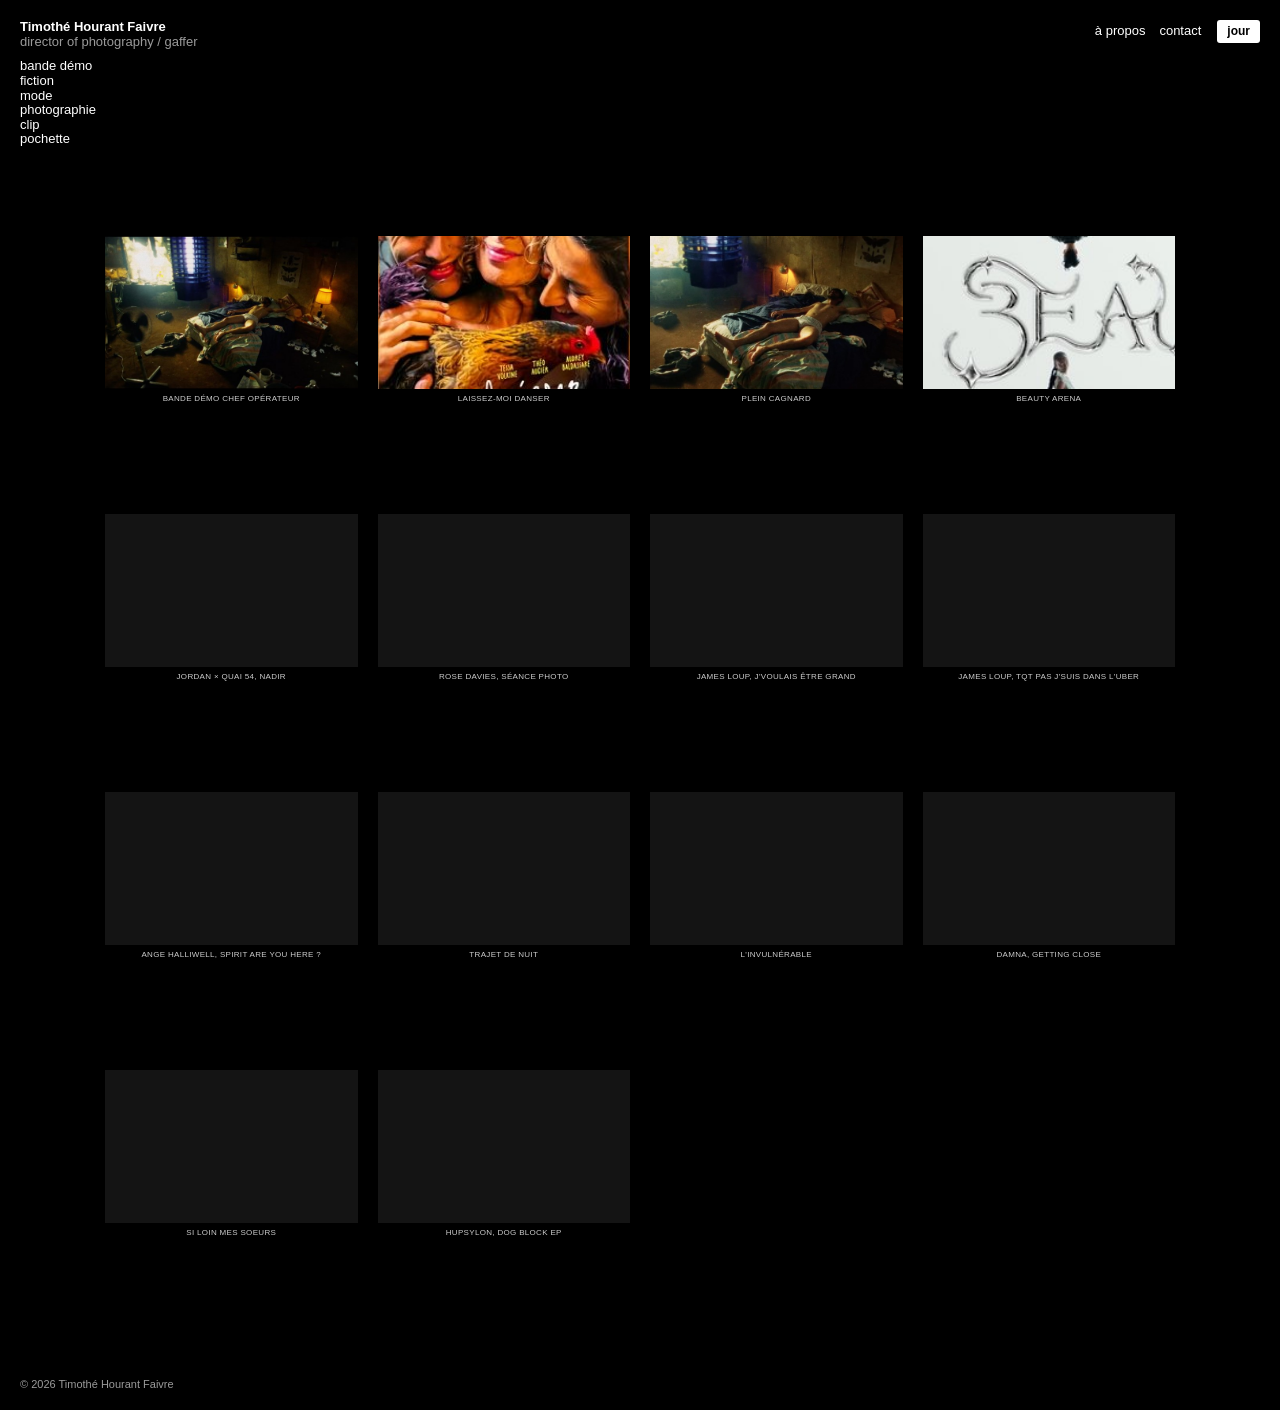
==== index.html @ e12db629 "Mise en page en grille quatre colonnes, en-tête empilé, jour/nuit conservé Co-Authored-By: Claude Op" ====
<!doctype html>
<html lang="fr">
<head>
<meta charset="utf-8">
<meta name="viewport" content="width=device-width, initial-scale=1, viewport-fit=cover">
<title>Timothé Hourant Faivre · films</title>
<meta name="description" content="Timothé Hourant Faivre, director of photography et gaffer à Paris.">
<script>try{var t=localStorage.getItem("theme");if(t==="jour")document.documentElement.dataset.theme=t}catch(e){}</script>
<link rel="stylesheet" href="assets/style.css?v=5">
</head>
<body data-page="accueil">
<header class="haut">
  <div class="haut-gauche">
    <a href="index.html" class="ligne-nom" data-site="nom">Timothé Hourant Faivre</a>
    <span class="ligne-metier">director of photography / gaffer</span>
    <nav class="filtres" aria-label="catégories"><span id="categories"></span></nav>
  </div>
  <div class="haut-droite">
    <nav class="pages" aria-label="pages">
      <a href="a-propos.html">à propos</a>
      <a href="contact.html">contact</a>
    </nav>
    <button type="button" class="bascule" id="bascule" aria-label="passer en mode jour">jour</button>
  </div>
</header>
<main>
  <h1 class="sr">Timothé Hourant Faivre, films</h1>
  <section id="projet" class="projet" hidden></section>
  <div id="liste" class="grille"><p class="vide">chargement…</p></div>
</main>
<footer class="bas">© 2026 <span data-site="nom">Timothé Hourant Faivre</span></footer>
<script src="assets/site.js?v=5"></script>
</body>
</html>
---- assets/style.css ----
/* Timothé Hourant Faivre · mise en page en grille, typo grotesque, jour / nuit */

:root {
  --fond: #000;
  --texte: #fff;
  --doux: #9a9a9a;
  --case: #141414;
  --vert: #39ff14;
  --grotesque: "Neue Haas Grotesk Text", "Helvetica Neue", Helvetica, Arial, sans-serif;
  color-scheme: dark;
}
:root[data-theme="jour"] {
  --fond: #fff;
  --texte: #111;
  --doux: #6f6f6f;
  --case: #ececec;
  --vert: #12a33a;
  color-scheme: light;
}

* { box-sizing: border-box; }
html { -webkit-text-size-adjust: 100%; }
body {
  margin: 0;
  min-height: 100vh;
  display: flex;
  flex-direction: column;
  background: var(--fond);
  color: var(--texte);
  font: 400 13px/1.1 var(--grotesque);
  -webkit-font-smoothing: antialiased;
}
a { color: inherit; text-decoration: none; }
a:hover, a[aria-current="page"] { color: var(--vert); }
img { display: block; max-width: 100%; }
.sr { position: absolute; width: 1px; height: 1px; overflow: hidden; clip: rect(0 0 0 0); white-space: nowrap; }

/* En-tête : colonne de liens en haut à gauche, pages et bouton en haut à droite */
.haut {
  display: flex;
  justify-content: space-between;
  align-items: flex-start;
  gap: 24px;
  padding: 20px 20px 0;
}
.haut-gauche { display: flex; flex-direction: column; gap: 1px; line-height: 1.05; }
.ligne-nom { font-weight: 700; }
.ligne-metier { color: var(--doux); margin-bottom: 10px; }
.filtres #categories { display: flex; flex-direction: column; gap: 1px; }
.haut-droite { display: flex; align-items: center; gap: 16px; }
.pages { display: flex; gap: 14px; }
.bascule {
  appearance: none;
  border: 0;
  border-radius: 3px;
  padding: 5px 10px 6px;
  background: var(--texte);
  color: var(--fond);
  font: 700 12px/1 var(--grotesque);
  cursor: pointer;
}
.bascule:hover { background: var(--vert); color: #000; }

main { flex: 1; width: 100%; }

/* Grille de l'accueil : quatre colonnes, une vignette par projet */
.grille {
  display: grid;
  grid-template-columns: repeat(4, minmax(0, 1fr));
  column-gap: 20px;
  row-gap: 110px;
  max-width: 1110px;
  margin: 90px auto 140px;
  padding: 0 20px;
}
.carte { display: block; }
.vignette-img {
  display: block;
  aspect-ratio: 16 / 9.7;
  overflow: hidden;
  background: var(--case);
}
.vignette-img img { width: 100%; height: 100%; object-fit: cover; transition: opacity .2s; }
.carte:hover .vignette-img img { opacity: .82; }
.legende {
  display: block;
  margin-top: 6px;
  text-align: center;
  font-size: 8px;
  letter-spacing: .04em;
  text-transform: uppercase;
  opacity: .8;
}
.carte:hover .legende { opacity: 1; }
.attente { display: block; width: 100%; height: 100%; background: var(--case); }
.vide { grid-column: 1 / -1; text-align: center; color: var(--doux); }

/* Page projet : une ligne de crédits centrée, grand lecteur, photogrammes */
.projet { max-width: 1110px; margin: 60px auto 120px; padding: 0 20px; }
.credits { text-align: center; font-size: 11px; line-height: 1.35; margin-bottom: 26px; }
.credits p { margin: 0; }
.credits p + p { color: var(--doux); }
.credits .desc { margin-top: 6px; }
.ecran { position: relative; aspect-ratio: 16 / 9; background: var(--case); }
.ecran iframe { position: absolute; inset: 0; width: 100%; height: 100%; border: 0; }
.lien-ext { text-align: center; margin: 40px 0; }
.trois { display: grid; grid-template-columns: repeat(3, minmax(0, 1fr)); gap: 20px; margin-top: 20px; }
.cadre { display: block; aspect-ratio: 16 / 9.7; overflow: hidden; background: var(--case); }
.cadre img { width: 100%; height: 100%; object-fit: cover; }
.retour { text-align: center; margin-top: 50px; }

/* À propos, contact */
.page-texte { max-width: 520px; margin: 90px auto 140px; padding: 0 20px; line-height: 1.35; }
.portrait { width: 100%; max-width: 260px; margin-bottom: 24px; }
.bio p { margin: 0 0 1em; }
.services { list-style: none; padding: 0; margin: 30px 0 0; }
.services li { margin-bottom: 6px; }
.contact { text-align: center; }
.contact .petit { color: var(--doux); }
.mail { display: inline-block; font-size: 22px; font-weight: 700; margin: 10px 0; }
.copier {
  appearance: none; border: 1px solid var(--texte); border-radius: 3px; background: none;
  color: var(--texte); font: 400 12px/1 var(--grotesque); padding: 5px 10px 6px; cursor: pointer;
}
.copier:hover { border-color: var(--vert); color: var(--vert); }
.liens { display: flex; justify-content: center; gap: 14px; margin-top: 24px; }

/* Pied de page */
.bas { padding: 0 20px 20px; font-size: 11px; color: var(--doux); }

@media (max-width: 900px) {
  .grille { grid-template-columns: repeat(2, minmax(0, 1fr)); row-gap: 60px; margin-top: 60px; }
}
@media (max-width: 560px) {
  .haut { padding: 16px 16px 0; }
  .haut-droite { flex-direction: column-reverse; align-items: flex-end; gap: 10px; }
  .grille { column-gap: 12px; row-gap: 40px; padding: 0 16px; margin: 44px auto 90px; }
  .legende { font-size: 7.5px; }
  .projet, .page-texte { padding: 0 16px; margin-top: 44px; }
  .trois { gap: 8px; }
  .bas { padding: 0 16px 16px; }
}
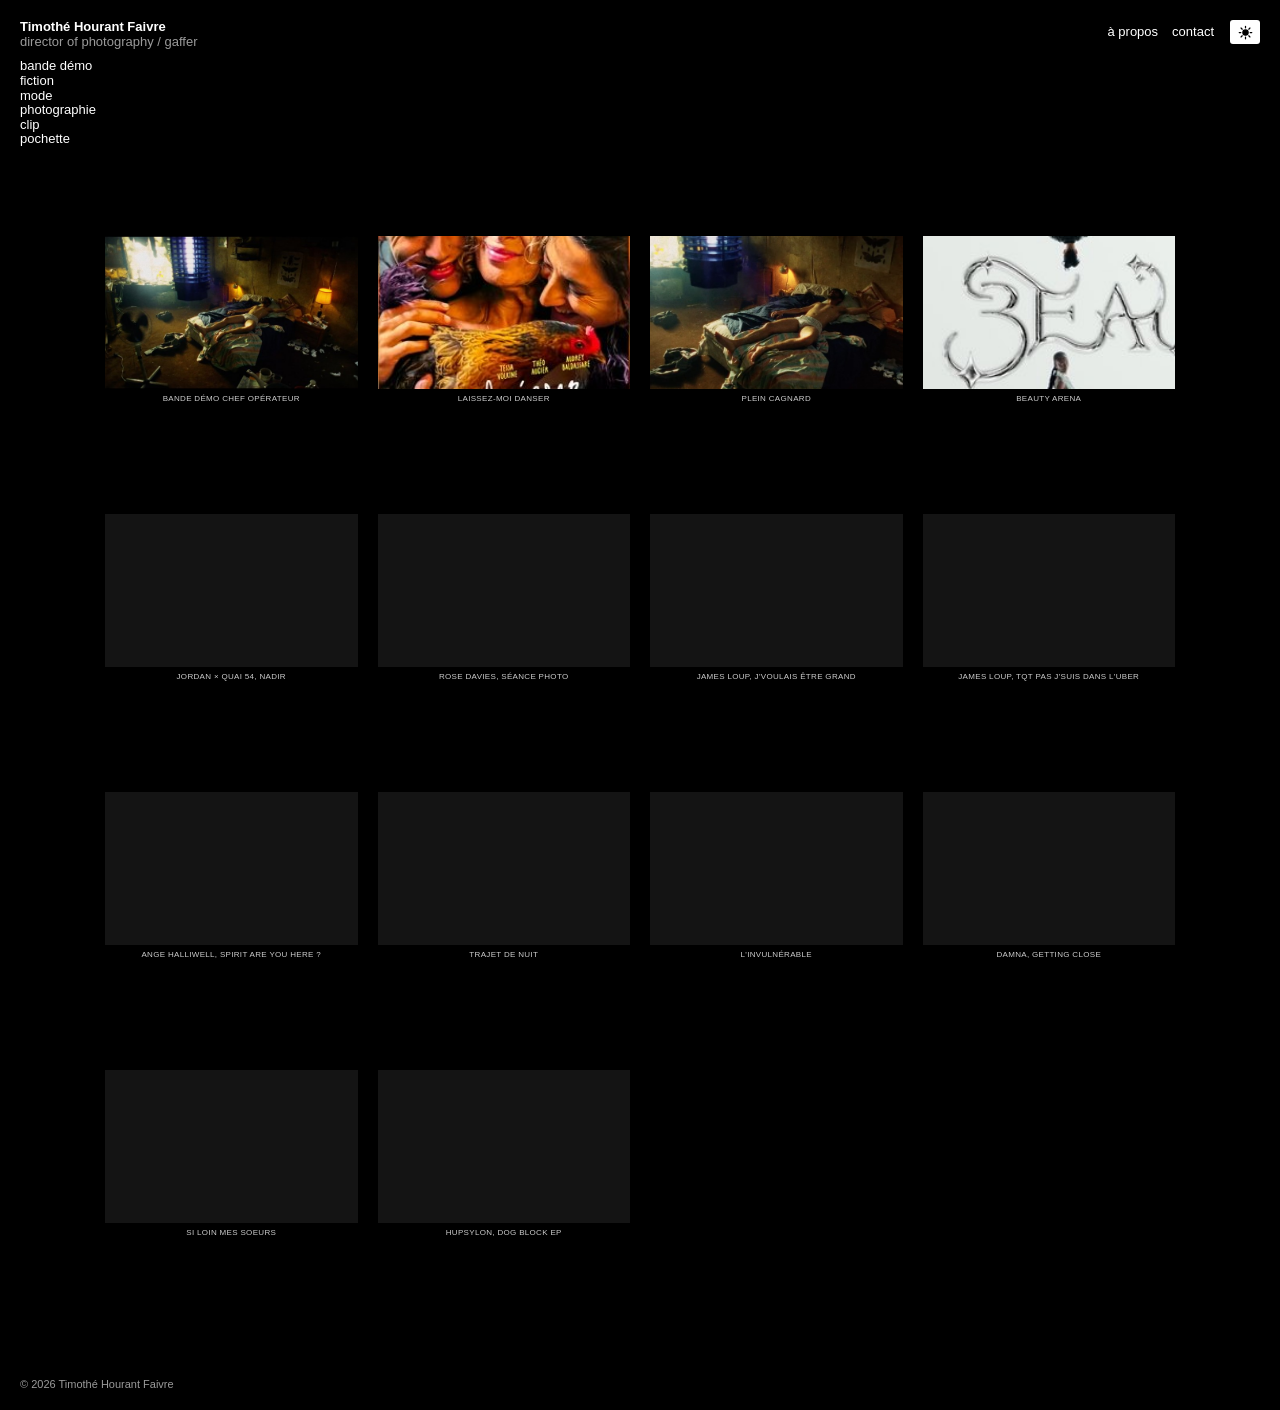
==== commit 99f2ec91: "Bouton jour/nuit : icônes soleil et lune Co-Authored-By: Claude Opus 5.5 <noreply@anthropic.com> Cla" ====
--- a/index.html
+++ b/index.html
@@ -6,7 +6,7 @@
 <title>Timothé Hourant Faivre · films</title>
 <meta name="description" content="Timothé Hourant Faivre, director of photography et gaffer à Paris.">
 <script>try{var t=localStorage.getItem("theme");if(t==="jour")document.documentElement.dataset.theme=t}catch(e){}</script>
-<link rel="stylesheet" href="assets/style.css?v=5">
+<link rel="stylesheet" href="assets/style.css?v=6">
 </head>
 <body data-page="accueil">
 <header class="haut">
@@ -20,7 +20,7 @@
       <a href="a-propos.html">à propos</a>
       <a href="contact.html">contact</a>
     </nav>
-    <button type="button" class="bascule" id="bascule" aria-label="passer en mode jour">jour</button>
+    <button type="button" class="bascule" id="bascule" aria-label="passer en mode jour"></button>
   </div>
 </header>
 <main>
@@ -29,6 +29,6 @@
   <div id="liste" class="grille"><p class="vide">chargement…</p></div>
 </main>
 <footer class="bas">© 2026 <span data-site="nom">Timothé Hourant Faivre</span></footer>
-<script src="assets/site.js?v=5"></script>
+<script src="assets/site.js?v=6"></script>
 </body>
 </html>
--- a/assets/style.css
+++ b/assets/style.css
@@ -53,7 +53,8 @@
   appearance: none;
   border: 0;
   border-radius: 3px;
-  padding: 5px 10px 6px;
+  display: inline-flex; align-items: center; justify-content: center;
+  width: 30px; height: 24px; padding: 0;
   background: var(--texte);
   color: var(--fond);
   font: 700 12px/1 var(--grotesque);
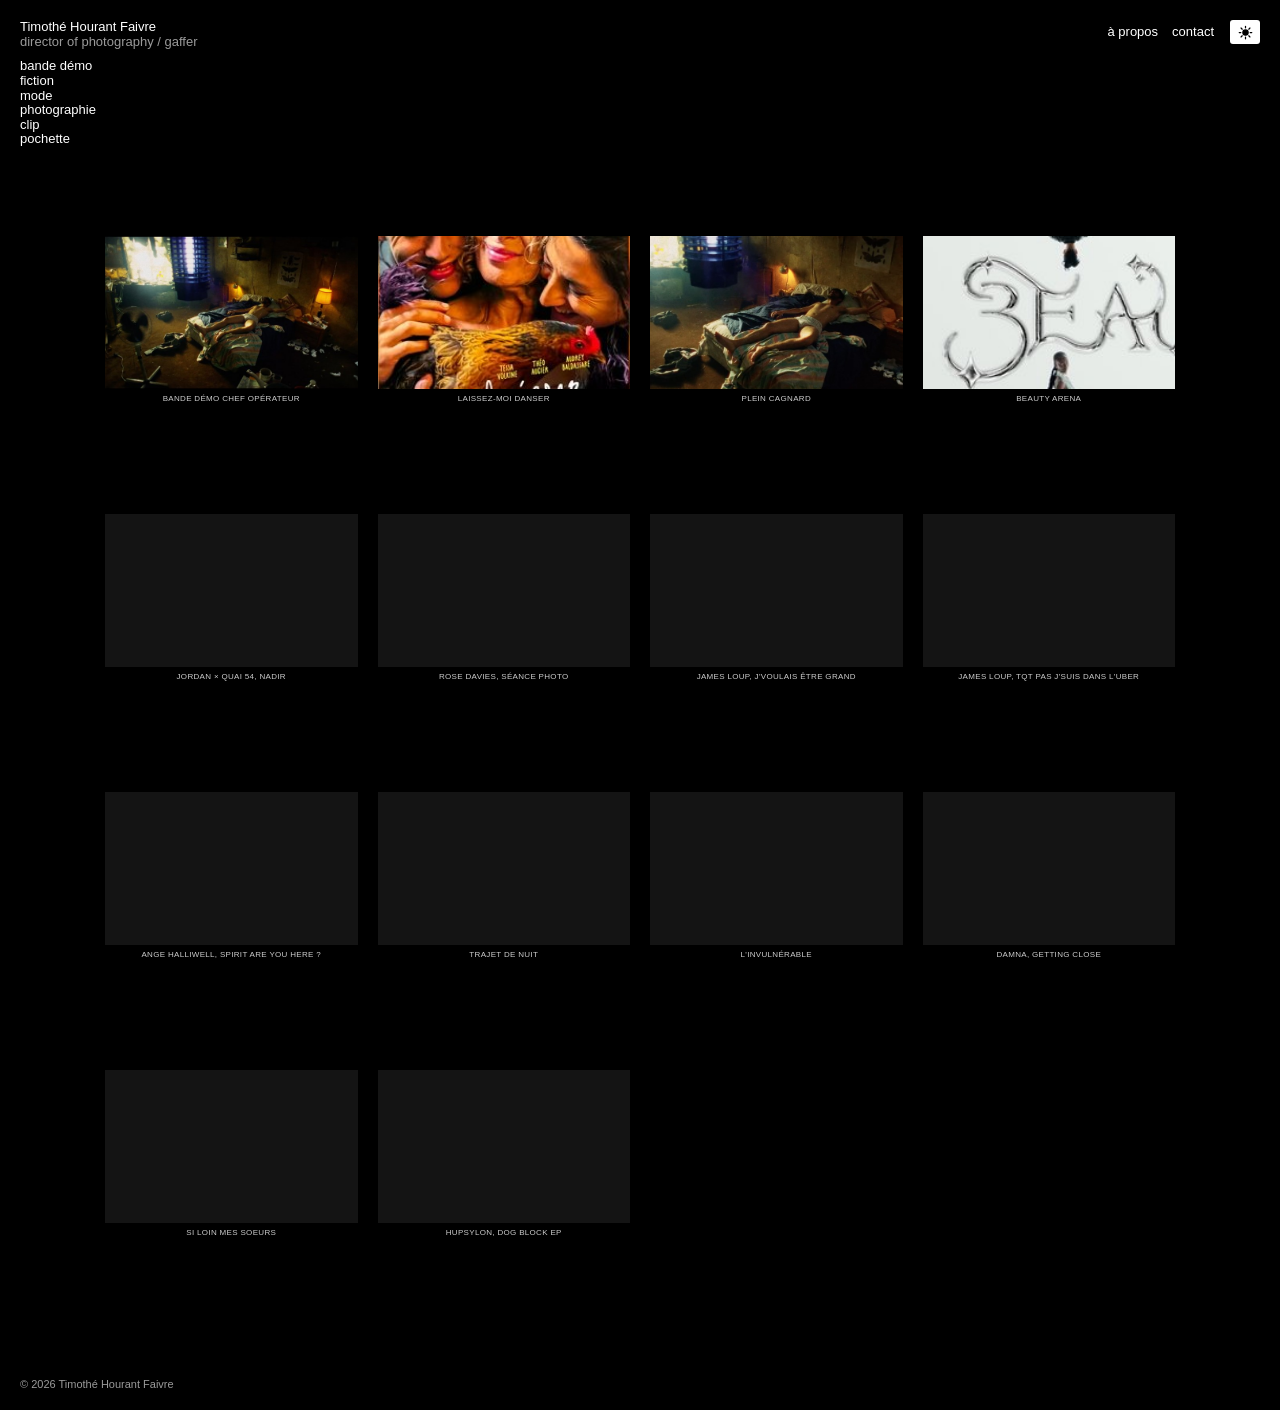
==== commit 1a551774: "Nom en graisse normale Co-Authored-By: Claude Opus 5.5 <noreply@anthropic.com> Claude-Session: https" ====
--- a/index.html
+++ b/index.html
@@ -6,7 +6,7 @@
 <title>Timothé Hourant Faivre · films</title>
 <meta name="description" content="Timothé Hourant Faivre, director of photography et gaffer à Paris.">
 <script>try{var t=localStorage.getItem("theme");if(t==="jour")document.documentElement.dataset.theme=t}catch(e){}</script>
-<link rel="stylesheet" href="assets/style.css?v=6">
+<link rel="stylesheet" href="assets/style.css?v=7">
 </head>
 <body data-page="accueil">
 <header class="haut">
@@ -29,6 +29,6 @@
   <div id="liste" class="grille"><p class="vide">chargement…</p></div>
 </main>
 <footer class="bas">© 2026 <span data-site="nom">Timothé Hourant Faivre</span></footer>
-<script src="assets/site.js?v=6"></script>
+<script src="assets/site.js?v=7"></script>
 </body>
 </html>
--- a/assets/style.css
+++ b/assets/style.css
@@ -44,7 +44,7 @@
   padding: 20px 20px 0;
 }
 .haut-gauche { display: flex; flex-direction: column; gap: 1px; line-height: 1.05; }
-.ligne-nom { font-weight: 700; }
+.ligne-nom { font-weight: 400; }
 .ligne-metier { color: var(--doux); margin-bottom: 10px; }
 .filtres #categories { display: flex; flex-direction: column; gap: 1px; }
 .haut-droite { display: flex; align-items: center; gap: 16px; }
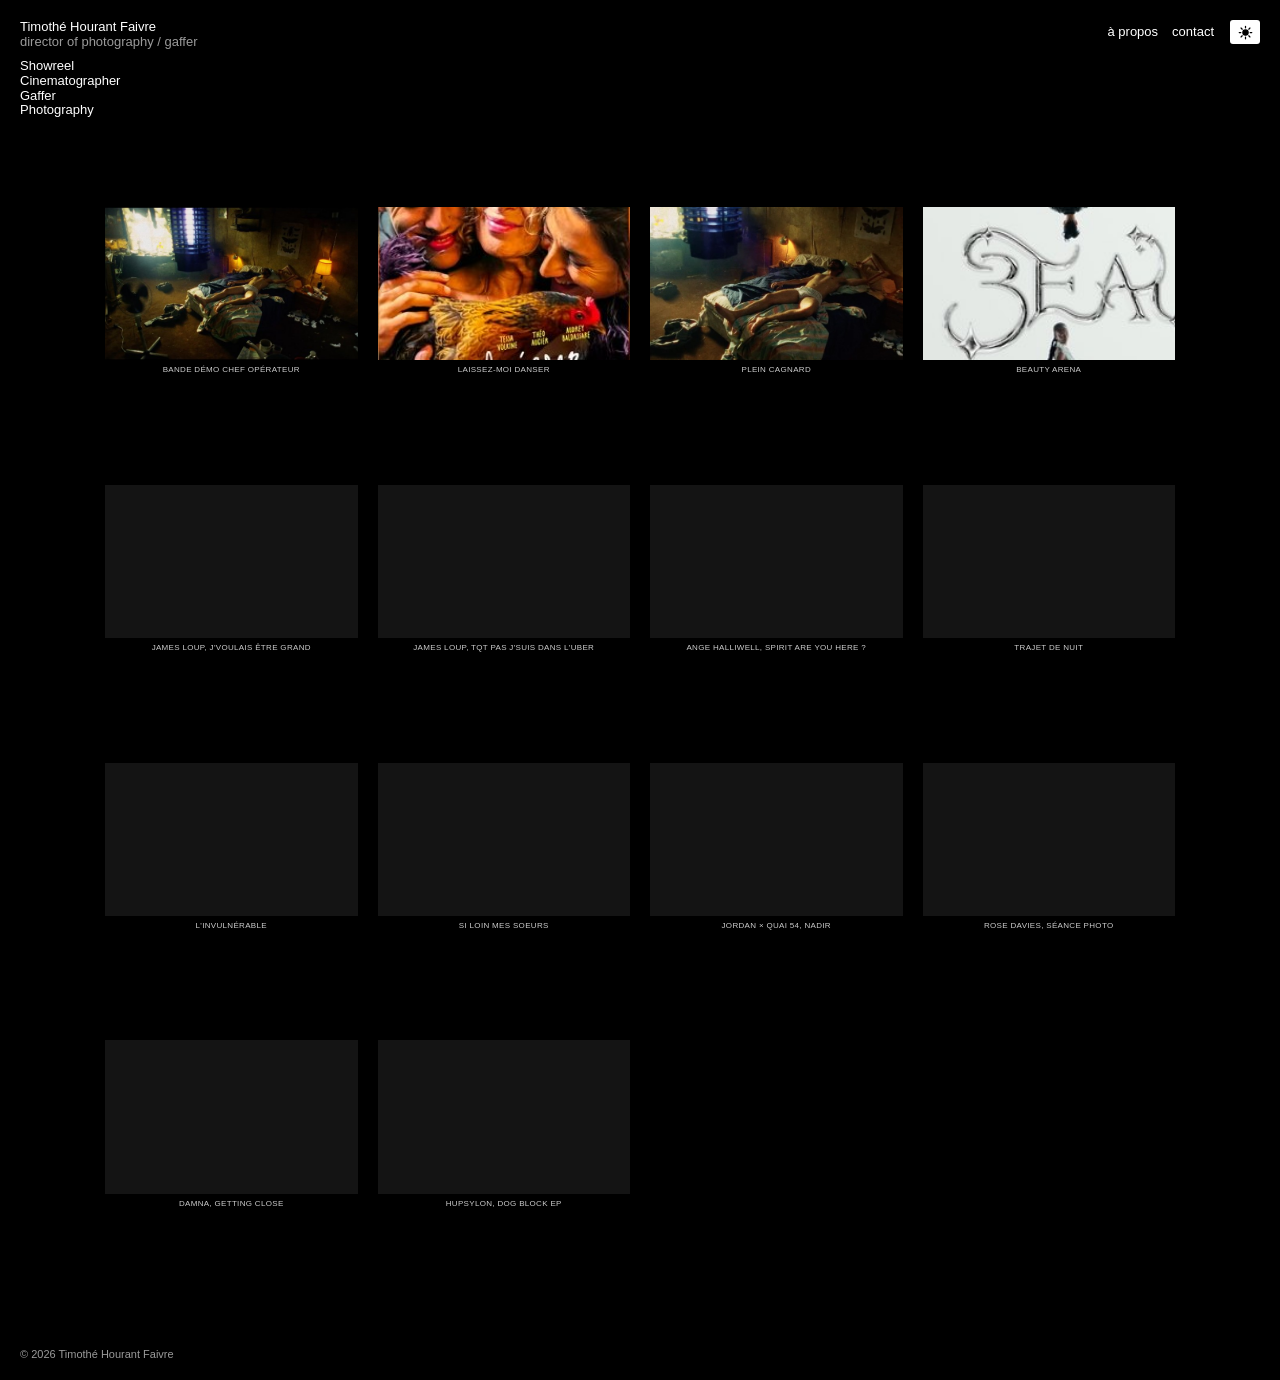
==== commit 335886ec: "Sections Showreel, Cinematographer, Gaffer, Photography Co-Authored-By: Claude Opus 5.5 <noreply@ant" ====
--- a/index.html
+++ b/index.html
@@ -6,7 +6,7 @@
 <title>Timothé Hourant Faivre · films</title>
 <meta name="description" content="Timothé Hourant Faivre, director of photography et gaffer à Paris.">
 <script>try{var t=localStorage.getItem("theme");if(t==="jour")document.documentElement.dataset.theme=t}catch(e){}</script>
-<link rel="stylesheet" href="assets/style.css?v=7">
+<link rel="stylesheet" href="assets/style.css?v=8">
 </head>
 <body data-page="accueil">
 <header class="haut">
@@ -29,6 +29,6 @@
   <div id="liste" class="grille"><p class="vide">chargement…</p></div>
 </main>
 <footer class="bas">© 2026 <span data-site="nom">Timothé Hourant Faivre</span></footer>
-<script src="assets/site.js?v=7"></script>
+<script src="assets/site.js?v=8"></script>
 </body>
 </html>
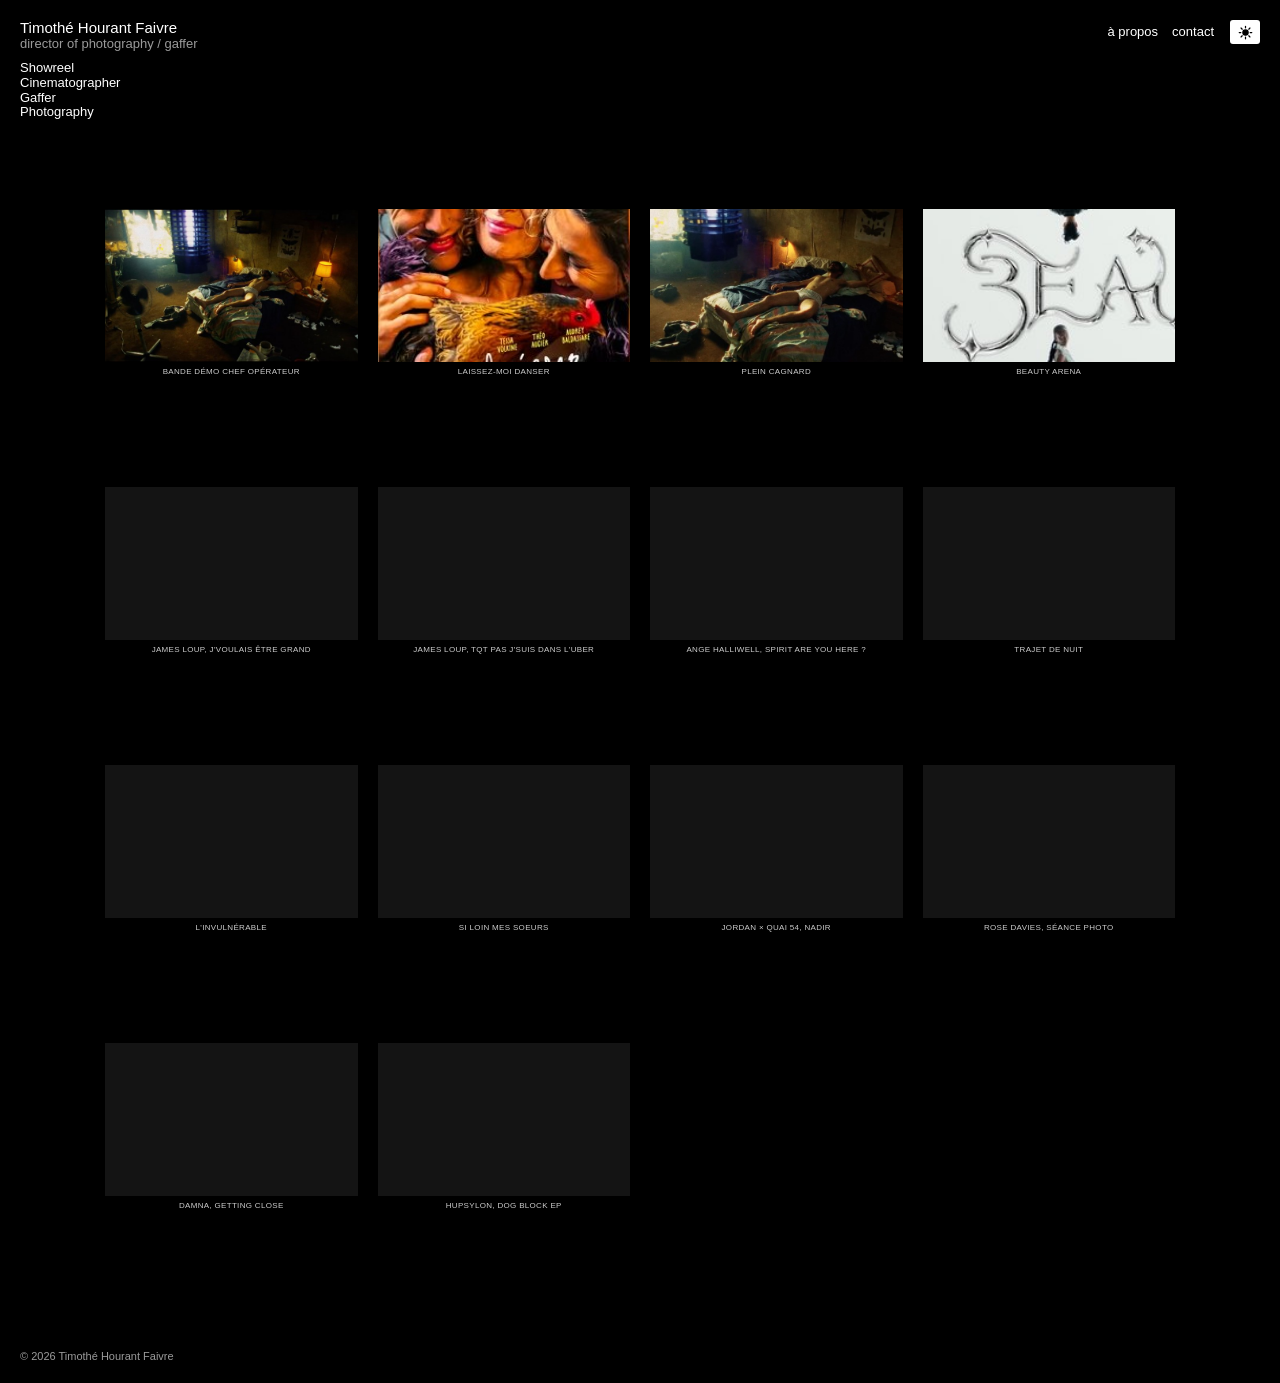
==== commit bc048a30: "Nom légèrement plus grand Co-Authored-By: Claude Opus 5.5 <noreply@anthropic.com> Claude-Session: ht" ====
--- a/index.html
+++ b/index.html
@@ -6,7 +6,7 @@
 <title>Timothé Hourant Faivre · films</title>
 <meta name="description" content="Timothé Hourant Faivre, director of photography et gaffer à Paris.">
 <script>try{var t=localStorage.getItem("theme");if(t==="jour")document.documentElement.dataset.theme=t}catch(e){}</script>
-<link rel="stylesheet" href="assets/style.css?v=8">
+<link rel="stylesheet" href="assets/style.css?v=10">
 </head>
 <body data-page="accueil">
 <header class="haut">
@@ -29,6 +29,6 @@
   <div id="liste" class="grille"><p class="vide">chargement…</p></div>
 </main>
 <footer class="bas">© 2026 <span data-site="nom">Timothé Hourant Faivre</span></footer>
-<script src="assets/site.js?v=8"></script>
+<script src="assets/site.js?v=10"></script>
 </body>
 </html>
--- a/assets/style.css
+++ b/assets/style.css
@@ -44,7 +44,7 @@
   padding: 20px 20px 0;
 }
 .haut-gauche { display: flex; flex-direction: column; gap: 1px; line-height: 1.05; }
-.ligne-nom { font-weight: 400; }
+.ligne-nom { font-weight: 500; font-size: 15px; }
 .ligne-metier { color: var(--doux); margin-bottom: 10px; }
 .filtres #categories { display: flex; flex-direction: column; gap: 1px; }
 .haut-droite { display: flex; align-items: center; gap: 16px; }
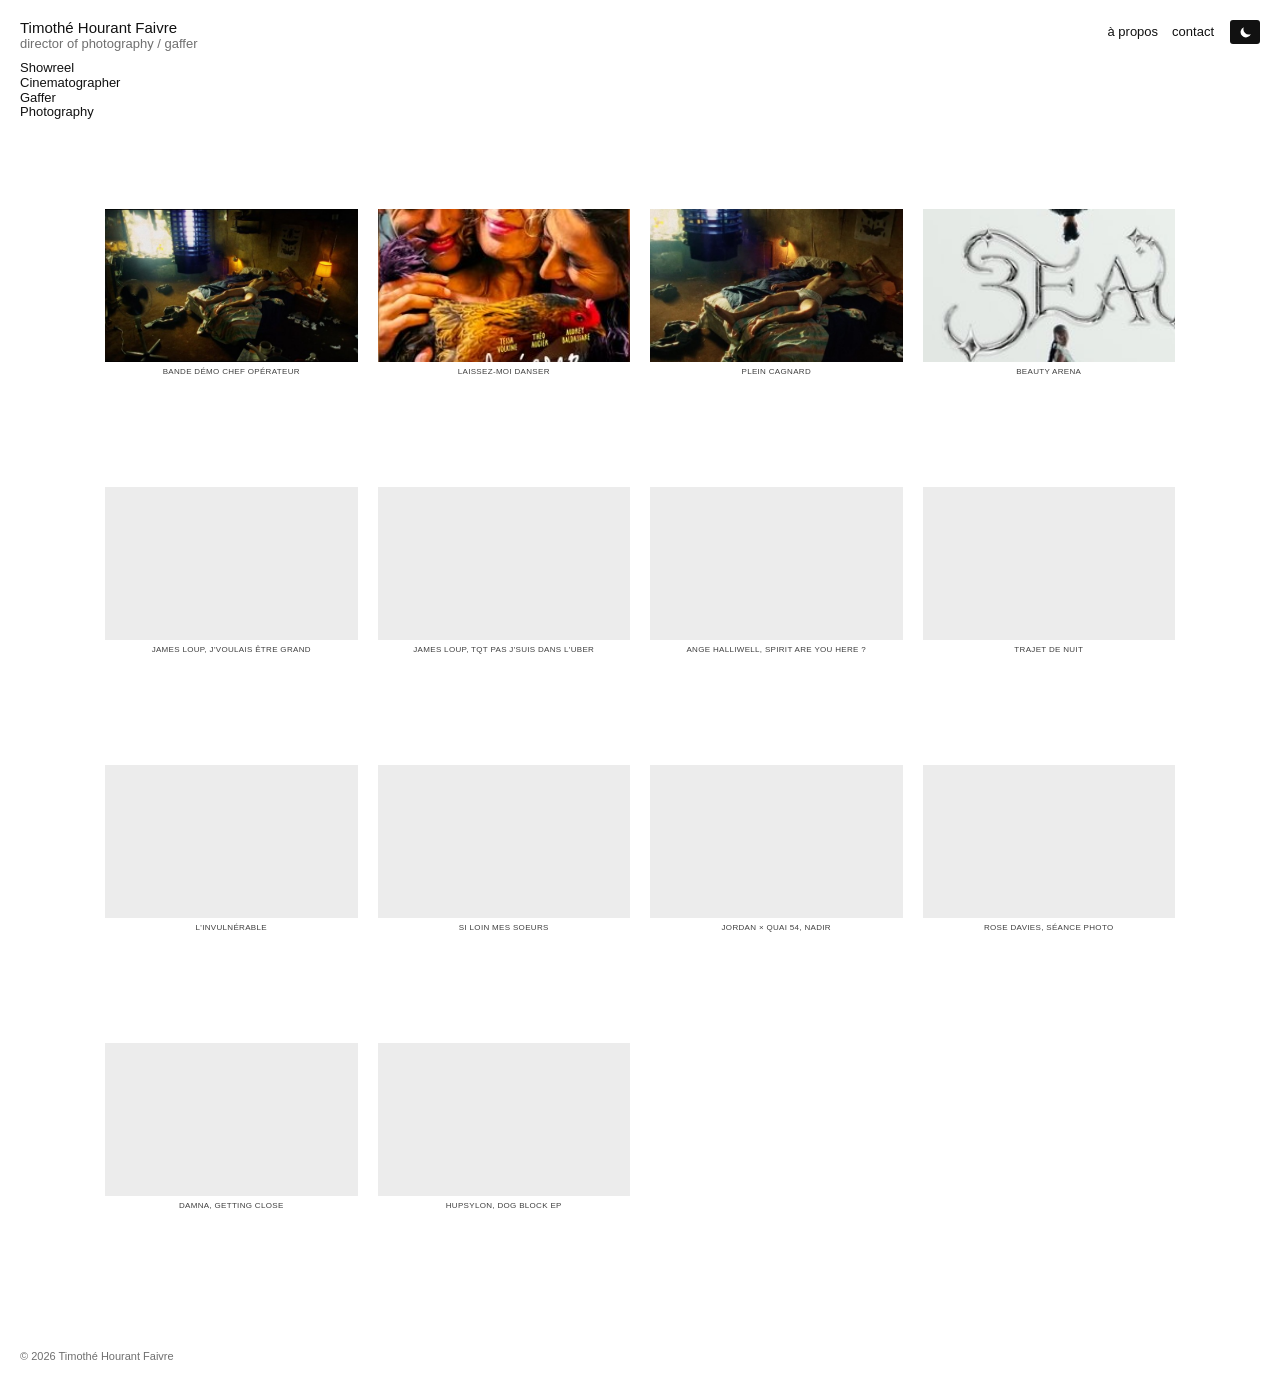
==== commit 07474182: "Mode jour par défaut à l'arrivée Co-Authored-By: Claude Opus 5.5 <noreply@anthropic.com> Claude-Sess" ====
--- a/index.html
+++ b/index.html
@@ -5,8 +5,8 @@
 <meta name="viewport" content="width=device-width, initial-scale=1, viewport-fit=cover">
 <title>Timothé Hourant Faivre · films</title>
 <meta name="description" content="Timothé Hourant Faivre, director of photography et gaffer à Paris.">
-<script>try{var t=localStorage.getItem("theme");if(t==="jour")document.documentElement.dataset.theme=t}catch(e){}</script>
-<link rel="stylesheet" href="assets/style.css?v=10">
+<script>try{var t=localStorage.getItem("theme");if(t!=="nuit")document.documentElement.dataset.theme="jour"}catch(e){document.documentElement.dataset.theme="jour"}</script>
+<link rel="stylesheet" href="assets/style.css?v=11">
 </head>
 <body data-page="accueil">
 <header class="haut">
@@ -29,6 +29,6 @@
   <div id="liste" class="grille"><p class="vide">chargement…</p></div>
 </main>
 <footer class="bas">© 2026 <span data-site="nom">Timothé Hourant Faivre</span></footer>
-<script src="assets/site.js?v=10"></script>
+<script src="assets/site.js?v=11"></script>
 </body>
 </html>
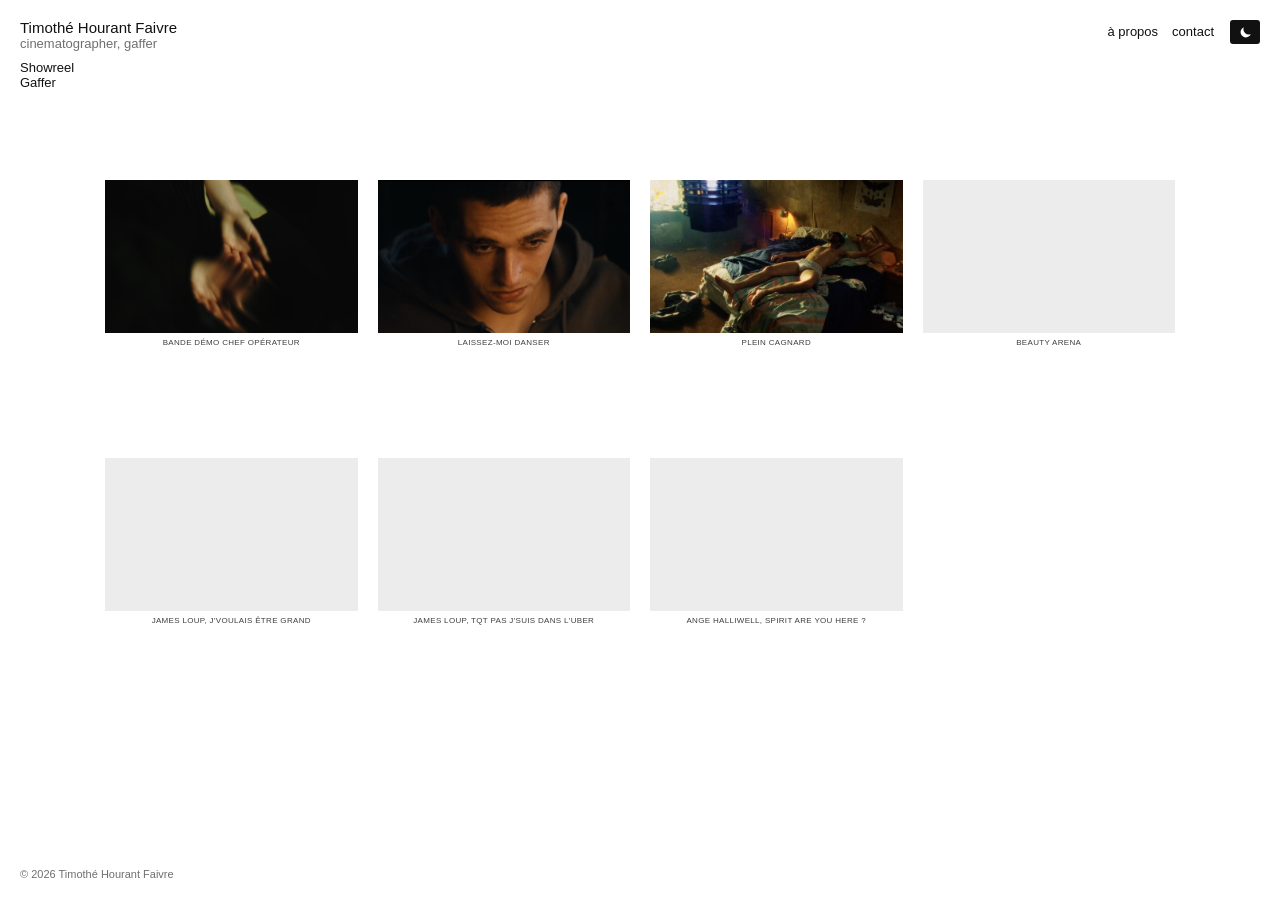
==== commit e24fd411: "À propos affiche la phrase d'accueil ; métier sous le nom modifiable dans Pages CMS Co-Authored-By: " ====
--- a/index.html
+++ b/index.html
@@ -6,13 +6,13 @@
 <title>Timothé Hourant Faivre · films</title>
 <meta name="description" content="Timothé Hourant Faivre, director of photography et gaffer à Paris.">
 <script>try{var t=localStorage.getItem("theme");if(t!=="nuit")document.documentElement.dataset.theme="jour"}catch(e){document.documentElement.dataset.theme="jour"}</script>
-<link rel="stylesheet" href="assets/style.css?v=11">
+<link rel="stylesheet" href="assets/style.css?v=12">
 </head>
 <body data-page="accueil">
 <header class="haut">
   <div class="haut-gauche">
     <a href="index.html" class="ligne-nom" data-site="nom">Timothé Hourant Faivre</a>
-    <span class="ligne-metier">director of photography / gaffer</span>
+    <span class="ligne-metier" data-site="metier">director of photography / gaffer</span>
     <nav class="filtres" aria-label="catégories"><span id="categories"></span></nav>
   </div>
   <div class="haut-droite">
@@ -29,6 +29,6 @@
   <div id="liste" class="grille"><p class="vide">chargement…</p></div>
 </main>
 <footer class="bas">© 2026 <span data-site="nom">Timothé Hourant Faivre</span></footer>
-<script src="assets/site.js?v=11"></script>
+<script src="assets/site.js?v=12"></script>
 </body>
 </html>
